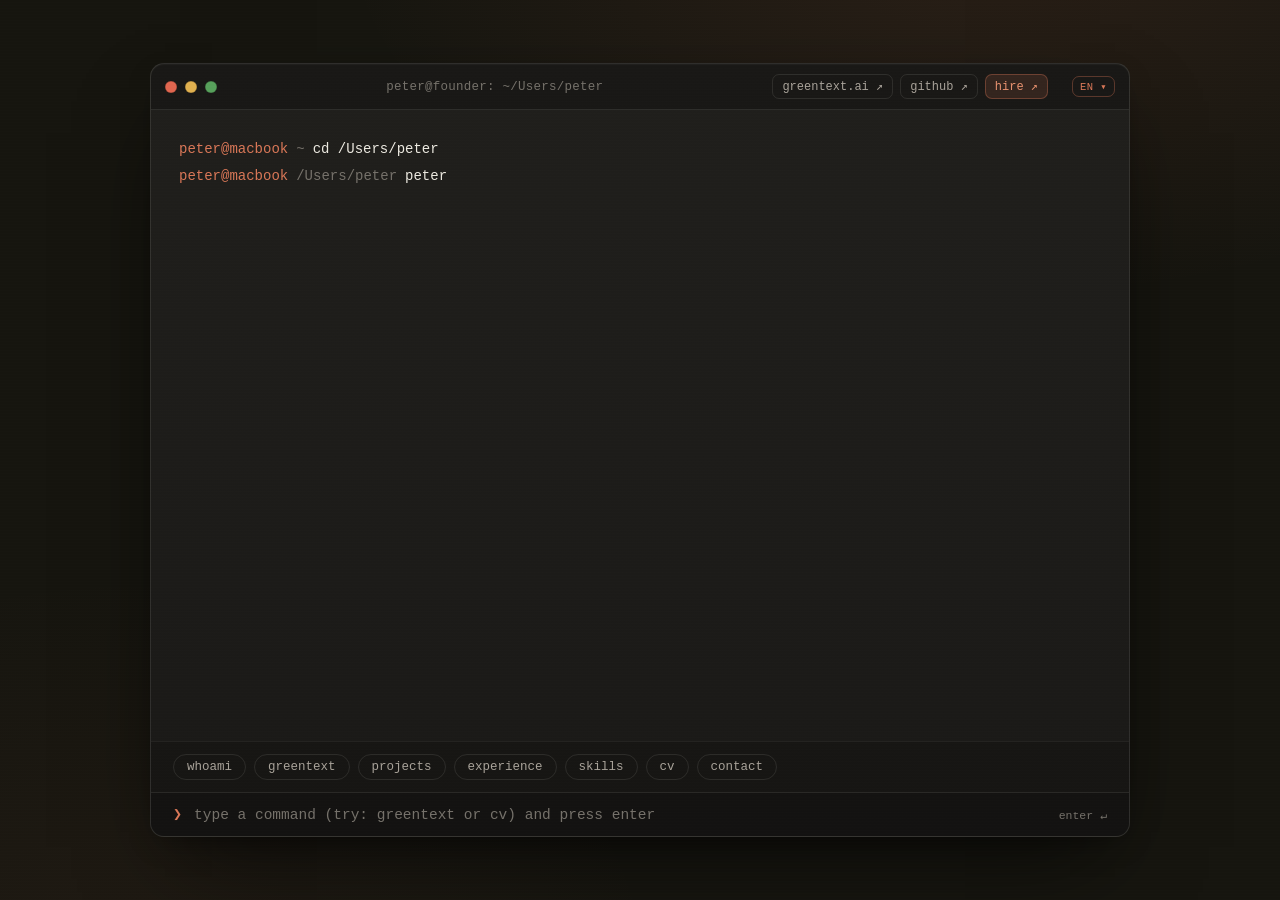
==== index.html @ 849ca5b7 "feat: terminal-style personal page, README, MIT, deploy examples" ====
<!DOCTYPE html>
<html lang="en">
<head>
  <meta charset="utf-8">
  <meta name="viewport" content="width=device-width, initial-scale=1.0, viewport-fit=cover">
  <title>Peter Parker — Founder of Greentext AI · Flutter Developer</title>
  <meta name="description" content="Peter Parker. Founder of Greentext AI, Flutter Developer and AI-first engineer with 6+ years of experience. From bodybuilding coach to solo founder of a live AI SaaS. An interactive terminal portfolio.">
  <meta name="author" content="Peter Parker">
  <meta name="theme-color" content="#1a1917">

  <meta property="og:type" content="website">
  <meta property="og:url" content="https://peter.greentext.ai/">
  <meta property="og:title" content="Peter Parker — Founder of Greentext AI">
  <meta property="og:description" content="Founder of Greentext AI · Flutter Developer · AI-first engineer. Type a command to explore.">

  <link rel="icon" href="data:image/svg+xml,%3Csvg xmlns='http://www.w3.org/2000/svg' viewBox='0 0 100 100'%3E%3Crect width='100' height='100' rx='22' fill='%231a1917'/%3E%3Ctext x='50' y='68' font-size='62' text-anchor='middle' fill='%23d97757' font-family='monospace'%3E%E2%9D%AF%3C/text%3E%3C/svg%3E">

  <link rel="stylesheet" href="css/base.css?v=3">
  <link rel="stylesheet" href="css/terminal.css?v=3">
  <link rel="stylesheet" href="css/components.css?v=3">
  <link rel="stylesheet" href="css/content.css?v=3">
  <link rel="stylesheet" href="css/input.css?v=3">
  <link rel="stylesheet" href="css/responsive.css?v=3">
</head>
<body>
  <div class="stage">
    <main class="terminal" id="terminal" aria-label="Interactive terminal portfolio of Peter Parker">
      <header class="titlebar">
        <div class="lights" aria-hidden="true">
          <span class="light light-r"></span>
          <span class="light light-y"></span>
          <span class="light light-g"></span>
        </div>
        <div class="titlebar-name">peter@founder: ~/Users/peter</div>
        <nav class="titlebar-links" aria-label="Project sites">
          <a href="https://greentext.ai/" target="_blank" rel="noopener noreferrer">greentext.ai ↗</a>
          <a href="https://github.com/petrfalkovsky" target="_blank" rel="noopener noreferrer">github ↗</a>
          <a id="hire-btn" class="hire-btn" href="https://greentext.ai/api/payments/hire/" target="_blank" rel="noopener noreferrer">hire ↗</a>
        </nav>
        <div class="langbar" id="langbar" role="group" aria-label="Language"></div>
      </header>

      <section class="screen" id="screen" tabindex="0" aria-live="polite" aria-label="Conversation output"></section>

      <div class="chips" id="chips" role="toolbar" aria-label="Quick commands"></div>

      <form class="composer" id="composer" autocomplete="off">
        <span class="composer-prompt" aria-hidden="true">❯</span>
        <input class="composer-input" id="input" type="text" name="command" aria-label="Type a command, for example: whoami, greentext, projects, cv, contact" placeholder="type a command (try: greentext or cv) and press enter" spellcheck="false" autocapitalize="off">
        <span class="composer-hint" aria-hidden="true">enter ↵</span>
      </form>
    </main>
  </div>

  <script src="js/i18n.js?v=3"></script>
  <script src="js/locales/en.js?v=3"></script>
  <script src="js/locales/ru.js?v=3"></script>
  <script src="js/locales/es.js?v=3"></script>
  <script src="js/ui.js?v=3"></script>
  <script src="js/content.js?v=3"></script>
  <script src="js/engine.js?v=3"></script>
</body>
</html>
---- css/base.css ----
/* =========================================================================
   Peter Parker — terminal portfolio
   Theme: warm dark terminal, single accent (Claude coral). Full monospace.
   ========================================================================= */

:root {
  --bg:          #16150f;
  --bg-2:        #1a1917;
  --panel:       #201f1c;
  --panel-2:     #26241f;
  --line:        rgba(236, 233, 224, 0.10);
  --line-soft:   rgba(236, 233, 224, 0.06);

  --text:        #ece9e0;
  --text-dim:    #a8a299;
  --text-faint:  #75716a;

  --accent:      #d97757;   /* Claude coral, the only accent */
  --accent-bri:  #e8916f;
  --accent-soft: rgba(217, 119, 87, 0.14);
  --accent-line: rgba(217, 119, 87, 0.34);

  --cream:       #efece3;   /* portrait tile, echoes Claude's light surface */
  --ink:         #1a1815;

  --mono: ui-monospace, "SF Mono", "JetBrains Mono", "Cascadia Code",
          "Menlo", "Consolas", "Liberation Mono", monospace;

  --radius: 14px;
  --maxw: 980px;
}

* { box-sizing: border-box; }

html, body { height: 100%; }

body {
  margin: 0;
  font-family: var(--mono);
  color: var(--text);
  background:
    radial-gradient(1100px 620px at 78% -8%, rgba(217, 119, 87, 0.10), transparent 60%),
    radial-gradient(900px 700px at 10% 110%, rgba(217, 119, 87, 0.05), transparent 60%),
    var(--bg);
  -webkit-font-smoothing: antialiased;
  text-rendering: optimizeLegibility;
}

/* faint scanline / grain layer, fixed and inert */
body::after {
  content: "";
  position: fixed;
  inset: 0;
  pointer-events: none;
  z-index: 5;
  background-image: repeating-linear-gradient(
    0deg, rgba(255, 255, 255, 0.015) 0 1px, transparent 1px 3px
  );
  mix-blend-mode: overlay;
  opacity: 0.5;
}

.stage {
  min-height: 100dvh;
  display: flex;
  flex-direction: column;
  align-items: center;
  justify-content: center;
  gap: 14px;
  padding: clamp(10px, 2.4vw, 30px);
}
---- css/terminal.css ----
/* ---------- terminal window ---------- */
.terminal {
  width: 100%;
  max-width: var(--maxw);
  height: min(86dvh, 820px);
  display: flex;
  flex-direction: column;
  background: linear-gradient(180deg, var(--panel) 0%, var(--bg-2) 100%);
  border: 1px solid var(--line);
  border-radius: var(--radius);
  box-shadow:
    0 1px 0 rgba(255, 255, 255, 0.04) inset,
    0 40px 90px -30px rgba(0, 0, 0, 0.7),
    0 10px 30px -15px rgba(0, 0, 0, 0.6);
  overflow: hidden;
}

.titlebar {
  flex: 0 0 auto;
  height: 46px;
  display: flex;
  align-items: center;
  gap: 14px;
  padding: 0 14px;
  background: rgba(0, 0, 0, 0.22);
  border-bottom: 1px solid var(--line);
}

.lights { display: flex; gap: 8px; }
.light {
  width: 12px; height: 12px; border-radius: 50%;
  box-shadow: 0 0 0 0.5px rgba(0, 0, 0, 0.35) inset;
}
.light-r { background: #e0664f; }
.light-y { background: #e0b04f; }
.light-g { background: #57a05b; }

.titlebar-name {
  flex: 1;
  text-align: center;
  font-size: 12.5px;
  letter-spacing: 0.02em;
  color: var(--text-faint);
  white-space: nowrap;
  overflow: hidden;
  text-overflow: ellipsis;
}

.titlebar-links { flex: 0 0 auto; display: flex; gap: 7px; }
.titlebar-links a {
  font-size: 12px;
  color: var(--text-dim);
  text-decoration: none;
  padding: 4px 9px;
  border: 1px solid var(--line);
  border-radius: 7px;
  white-space: nowrap;
  transition: color .18s ease, border-color .18s ease, background .18s ease;
}
.titlebar-links a:hover { color: var(--accent-bri); border-color: var(--accent-line); background: var(--accent-soft); }

/* ---------- screen ---------- */
.screen {
  flex: 1 1 auto;
  overflow-y: auto;
  overflow-x: hidden;
  padding: clamp(16px, 2.4vw, 28px);
  font-size: 14px;
  line-height: 1.62;
  scroll-behavior: smooth;
  outline: none;
}
.screen::-webkit-scrollbar { width: 10px; }
.screen::-webkit-scrollbar-track { background: transparent; }
.screen::-webkit-scrollbar-thumb { background: rgba(236,233,224,0.12); border-radius: 8px; border: 3px solid transparent; background-clip: padding-box; }
.screen::-webkit-scrollbar-thumb:hover { background: rgba(236,233,224,0.22); background-clip: padding-box; border: 3px solid transparent; }

/* spacing between exchanges */
.entry { margin-bottom: 22px; }
.entry:last-child { margin-bottom: 6px; }

/* user prompt line */
.cmd-line {
  display: flex;
  gap: 10px;
  align-items: baseline;
  color: var(--text);
  margin-bottom: 10px;
}
.cmd-line .caret { color: var(--accent); flex: 0 0 auto; }
.cmd-line .cmd { color: var(--text); word-break: break-word; }
.cmd-line .cmd .cursor {
  display: inline-block; width: 8px; height: 1.05em;
  background: var(--accent); margin-left: 2px; transform: translateY(2px);
  animation: blink 1.05s steps(1) infinite;
}
@keyframes blink { 50% { opacity: 0; } }

/* assistant block */
.resp { padding-left: 2px; }
.resp .sigil { color: var(--accent); margin-right: 8px; }
/* the ✻ marker shows at once; the body is typed out word by word */
.resp .reveal { opacity: 1; }
.resp .reveal > .sigil { display: inline-block; opacity: 0; animation: rise .4s cubic-bezier(0.22,1,0.36,1) both; }
.resp .reveal .w { opacity: 0; animation: wfade .13s ease forwards; }
.resp .reveal .tok-media { opacity: 0; animation: wfade .5s cubic-bezier(0.22,1,0.36,1) forwards; }
@keyframes rise { to { opacity: 1; transform: none; } }
@keyframes wfade { to { opacity: 1; } }

/* thinking indicator */
.thinking { display: flex; align-items: center; gap: 9px; color: var(--text-faint); }
.thinking .sigil { color: var(--accent); }
.thinking .dots span {
  display: inline-block; width: 5px; height: 5px; margin-right: 3px; border-radius: 50%;
  background: var(--text-faint); animation: pulse 1.1s ease-in-out infinite;
}
.thinking .dots span:nth-child(2) { animation-delay: .18s; }
.thinking .dots span:nth-child(3) { animation-delay: .36s; }
@keyframes pulse { 0%, 100% { opacity: .25; transform: translateY(0); } 50% { opacity: 1; transform: translateY(-3px); } }

/* generic text blocks */
.tline { color: var(--text-dim); }
.tline strong { color: var(--text); font-weight: 600; }
.lead { color: var(--text); }
.muted { color: var(--text-faint); }
.accent { color: var(--accent-bri); }
.spacer { height: 9px; }

a.link, .resp a {
  color: var(--accent-bri);
  text-decoration: none;
  border-bottom: 1px solid var(--accent-line);
  transition: color .15s ease, border-color .15s ease;
}
a.link:hover, .resp a:hover { color: var(--text); border-color: var(--text); }

/* section heading inside a response */
.rhead {
  color: var(--text-faint);
  font-size: 11.5px;
  letter-spacing: 0.16em;
  text-transform: uppercase;
  margin: 4px 0 10px;
}

/* faux shell prompt lines on boot */
.shell { color: var(--text-dim); margin-bottom: 4px; }
.shell .sp { color: var(--accent); margin-right: 8px; }
.shell .sdir { color: var(--text-faint); margin-right: 8px; }
.shell .scmd { color: var(--text); }
.shell .cursor {
  display: inline-block; width: 8px; height: 1.05em; background: var(--accent);
  margin-left: 2px; transform: translateY(2px); animation: blink 1.05s steps(1) infinite;
}

/* welcome banner, Claude Code style box */
.banner {
  border: 1px solid var(--accent-line);
  background: linear-gradient(180deg, var(--accent-soft), transparent);
  border-radius: 10px;
  padding: 15px 17px;
  margin: 8px 0 22px;
  opacity: 0; transform: translateY(8px);
  animation: rise .55s cubic-bezier(0.22,1,0.36,1) forwards;
  animation-delay: .12s;
}

/* ASCII wordmark on boot — Claude-style drawn intro */
.ascii {
  margin: 2px 0 16px;
  font-size: clamp(6px, 1.55vw, 12px);
  line-height: 1.04;
  font-weight: 700;
  white-space: pre;
  overflow-x: auto;
  background: linear-gradient(100deg, var(--accent) 0%, var(--accent-bri) 52%, #e8b9a3 100%);
  -webkit-background-clip: text; background-clip: text;
  -webkit-text-fill-color: transparent; color: transparent;
  opacity: 0; transform: translateY(8px);
  animation: rise .55s cubic-bezier(0.22,1,0.36,1) forwards;
}
.banner .b-title { color: var(--text); font-size: 15px; }
.banner .b-title .sigil { color: var(--accent); margin-right: 8px; }
.banner .b-sub { color: var(--text-dim); margin-top: 7px; font-size: 13px; line-height: 1.7; }
.banner .b-sub code { color: var(--accent-bri); background: rgba(217,119,87,0.10); padding: 1px 6px; border-radius: 5px; }
.banner .b-cwd { color: var(--text-faint); }

/* Кнопка hire в titlebar — акцентная, чтобы выделялась среди ссылок. */
.titlebar-links a.hire-btn {
  color: var(--accent-bri);
  border-color: var(--accent-line);
  background: var(--accent-soft);
}
.titlebar-links a.hire-btn:hover { filter: brightness(1.15); }
---- css/components.css ----
/* ---------- neofetch (whoami hero) ---------- */
.neofetch {
  display: grid;
  grid-template-columns: auto 1fr;
  gap: clamp(18px, 3.2vw, 34px);
  align-items: center;
}
.portrait-frame {
  position: relative;
  width: clamp(168px, 22vw, 224px);
  aspect-ratio: 1 / 1;
  background: var(--cream);
  border-radius: 12px;
  padding: 10px;
  border: 1px solid rgba(0,0,0,0.35);
  box-shadow: 0 16px 40px -18px rgba(0,0,0,0.8), 0 0 0 1px rgba(255,255,255,0.04);
}
.portrait-frame .portrait-photo { width: 100%; height: 100%; object-fit: cover; display: block; border-radius: 4px; }
.portrait-frame .ptag {
  position: absolute; left: 10px; bottom: 10px;
  font-size: 9.5px; letter-spacing: 0.14em; text-transform: uppercase;
  color: rgba(26,24,21,0.55); background: rgba(239,236,227,0.7);
  padding: 2px 6px; border-radius: 4px;
}

.nf-info { min-width: 0; }
.nf-id { color: var(--text); font-size: clamp(15px, 2.4vw, 18px); }
.nf-id b { color: var(--accent-bri); }
.nf-rule { height: 1px; background: var(--line); margin: 8px 0 12px; }
.nf-rows { display: grid; grid-template-columns: auto 1fr; gap: 0; font-size: 13.5px; border: 1px solid var(--line); border-radius: 10px; overflow: hidden; }
.nf-rows dt { color: var(--accent); white-space: nowrap; padding: 7px 14px 7px 12px; border-right: 1px solid var(--line-soft); border-bottom: 1px solid var(--line-soft); }
.nf-rows dd { margin: 0; color: var(--text-dim); padding: 7px 12px; border-bottom: 1px solid var(--line-soft); }
.nf-rows dt:last-of-type, .nf-rows dd:last-of-type { border-bottom: none; }
.nf-rows dd b { color: var(--text); font-weight: 600; }

/* ---------- product screenshot + brand logo ---------- */
.shot {
  display: block; position: relative; margin: 14px 0 4px;
  border-radius: 10px; overflow: hidden;
  border: 1px solid rgba(255,255,255,0.08);
  box-shadow: 0 18px 44px -22px rgba(0,0,0,0.85);
  transition: border-color 0.18s ease, transform 0.18s ease;
}
.shot:hover { border-color: var(--accent); transform: translateY(-2px); }
.shot img { display: block; width: 100%; height: auto; }
.shot-tag {
  position: absolute; right: 10px; bottom: 10px;
  font-size: 10.5px; letter-spacing: 0.04em;
  color: var(--text); background: rgba(20,18,16,0.74);
  -webkit-backdrop-filter: blur(6px); backdrop-filter: blur(6px);
  padding: 4px 9px; border-radius: 6px; border: 1px solid rgba(255,255,255,0.1);
}
.brand { margin-bottom: 14px; }
.brand-logo {
  display: block; width: clamp(160px, 38%, 210px); height: auto;
  border-radius: 8px; border: 1px solid rgba(255,255,255,0.08);
}
.effect-brand { display: flex; align-items: center; gap: 11px; }
.effect-brand .effect-mark { width: 42px; height: 42px; border-radius: 10px; display: block; }
.effect-brand .effect-word { font-size: 26px; font-weight: 800; letter-spacing: -0.015em; color: var(--text); }

.bio { margin-top: clamp(18px, 3vw, 28px); }
.bio .rhead { margin-bottom: 10px; }
.bio-p { color: var(--text-dim); font-size: 13.5px; line-height: 1.65; margin: 0 0 11px; max-width: 70ch; }
.bio-p:last-child { margin-bottom: 0; }
.bio-p b { color: var(--text); font-weight: 600; }

.bio-row { display: flex; gap: clamp(16px, 2.6vw, 26px); align-items: flex-start; margin: 0 0 18px; }
.bio-col { flex: 1 1 auto; min-width: 0; }
.bio-col .bio-p { margin: 0 0 10px; }
.bio-col .bio-p:last-child { margin-bottom: 0; }
.bio-shot {
  flex: 0 0 auto; width: clamp(150px, 27%, 220px); aspect-ratio: 1 / 1;
  object-fit: cover; object-position: top center;
  border-radius: 10px; border: 1px solid rgba(255,255,255,0.1);
  box-shadow: 0 14px 34px -20px rgba(0,0,0,0.85);
}
@media (max-width: 620px) {
  .bio-row { flex-direction: column; align-items: stretch; }
  .bio-shot { width: 100%; max-width: 280px; }
}

.focus { margin-top: 20px; }
.focus .rhead { margin-bottom: 10px; }
.focus-grid { display: grid; grid-template-columns: 1fr 1fr; gap: 0; border: 1px solid var(--line); border-radius: 10px; overflow: hidden; }
.focus-item { display: flex; gap: 9px; align-items: baseline; padding: 9px 13px; color: var(--text-dim); font-size: 13px; border-bottom: 1px solid var(--line-soft); }
.focus-grid .focus-item:nth-child(odd) { border-right: 1px solid var(--line-soft); }
.focus-item .fx { color: var(--accent); flex: 0 0 auto; }
.bio-close { margin-top: 16px; max-width: 78ch; }
@media (max-width: 620px) {
  .focus-grid { grid-template-columns: 1fr; }
  .focus-grid .focus-item:nth-child(odd) { border-right: none; }
}

/* ---------- data visualizations (charts, stat band, recognition) ---------- */
.viz-block { margin-top: 20px; }
.viz-block .rhead { margin-bottom: 10px; }

/* spotlight — recognition / on-stage callout */
.spotlight {
  display: flex; gap: 14px; padding: 15px 17px;
  border: 1px solid var(--accent-line); border-radius: 12px;
  background: var(--accent-soft);
}
.spot-mark {
  flex: 0 0 auto; width: 30px; height: 30px; border-radius: 8px;
  display: grid; place-items: center; font-size: 15px; color: var(--bg);
  background: var(--accent); box-shadow: 0 0 16px -3px var(--accent);
}
.spot-title { color: var(--text); font-size: 14px; font-weight: 600; line-height: 1.35; }
.spot-text { color: var(--text-dim); font-size: 13.5px; line-height: 1.55; margin-top: 5px; }
.spot-tags { display: flex; flex-wrap: wrap; gap: 7px; margin-top: 11px; }
.spot-tag {
  font-size: 11.5px; color: var(--accent-bri);
  border: 1px solid var(--accent-line); border-radius: 999px; padding: 2px 11px;
}

/* stat band — headline numbers */
.statband {
  display: grid; grid-template-columns: repeat(auto-fit, minmax(132px, 1fr));
  border: 1px solid var(--line); border-radius: 12px; overflow: hidden;
}
.stat { padding: 13px 16px; border-right: 1px solid var(--line-soft); border-bottom: 1px solid var(--line-soft); }
.stat-v { color: var(--accent-bri); font-size: clamp(20px, 2.6vw, 26px); font-weight: 600; letter-spacing: -0.01em; line-height: 1; }
.stat-l { color: var(--text-dim); font-size: 12px; margin-top: 6px; line-height: 1.35; }

/* horizontal bar chart */
.chart { margin: 4px 0 2px; padding: 15px 17px 16px; border: 1px solid var(--line); border-radius: 12px; background: var(--panel); }
.chart-head { color: var(--text); font-size: 13.5px; margin-bottom: 13px; }
.chart-head span { color: var(--text-faint); }
.bars { display: grid; gap: 11px; }
.bar-row { display: grid; grid-template-columns: 72px 1fr auto; gap: 12px; align-items: center; }
.bar-lab { color: var(--text-dim); font-size: 12.5px; white-space: nowrap; }
.bar-track { height: 14px; background: var(--line-soft); border-radius: 999px; overflow: hidden; }
.bar-fill {
  height: 100%; width: 0; border-radius: 999px;
  background: linear-gradient(90deg, var(--accent-line), var(--accent));
  transition: width 0.95s cubic-bezier(0.22, 1, 0.36, 1);
}
.bar-fill.hi { background: linear-gradient(90deg, var(--accent), var(--accent-bri)); box-shadow: 0 0 16px -3px var(--accent); }
.chart.is-in .bar-fill { width: var(--w); }
.bar-val { color: var(--text); font-size: 12.5px; font-weight: 600; white-space: nowrap; }
.chart-src { color: var(--text-faint); font-size: 11px; line-height: 1.5; margin-top: 12px; }

@media (max-width: 620px) {
  .bar-row { grid-template-columns: 56px 1fr auto; gap: 9px; }
  .arc-c { font-size: 11px; }
  .arc-t { font-size: 10px; }
}
---- css/content.css ----
/* ---------- timeline (experience) ---------- */
.tl { display: grid; gap: 18px; }
.tl-item { display: grid; grid-template-columns: 46px 152px 1fr; gap: 16px; align-items: start; }

.tl-logo {
  width: 46px; height: 46px; border-radius: 10px;
  display: grid; place-items: center; overflow: hidden;
  background: var(--cream);
  border: 1px solid rgba(0,0,0,0.3);
}
.tl-logo img { width: 100%; height: 100%; object-fit: contain; padding: 5px; }
.tl-logo.duo { display: flex; align-items: center; justify-content: center; gap: 3px; padding: 5px; }
.tl-logo.duo img { width: 47%; height: auto; padding: 0; object-fit: contain; }
.tl-logo.mono {
  background: transparent; color: var(--accent-bri);
  border: 1px solid var(--accent-line);
  font-size: 20px; font-weight: 600;
}
.tl-logo.mono.current { background: var(--accent-soft); }

.tl-when { color: var(--accent); font-size: 12px; padding-top: 3px; white-space: nowrap; }
.tl-when .tl-meta { display: block; color: var(--text-faint); font-size: 11px; margin-top: 2px; }
.tl-body .tl-role { color: var(--text); }
.tl-body .tl-role b { font-weight: 600; }
.tl-body .tl-note { color: var(--text-dim); font-size: 13px; margin-top: 3px; }
.tl-body .tl-tag {
  display: inline-block; margin-top: 7px; font-size: 11.5px; color: var(--accent-bri);
  border: 1px solid var(--accent-line); border-radius: 999px; padding: 1px 10px;
}
.tl-body .tl-tags { display: flex; flex-wrap: wrap; align-items: center; gap: 7px; margin-top: 7px; }
.tl-body .tl-tags .tl-tag { margin-top: 0; }
.tl-body .tl-link {
  display: inline-flex; align-items: center; gap: 5px; text-decoration: none;
  transition: color .15s ease, border-color .15s ease, background .15s ease;
}
.tl-body .tl-link svg { flex: 0 0 auto; }
.tl-body .tl-link .tl-link-arrow { font-size: 10px; opacity: .7; }
.tl-body .tl-link:hover {
  color: var(--text); border-color: var(--accent-bri); background: var(--accent-soft);
}
.tl-edu {
  margin-top: 4px; display: grid; grid-template-columns: 46px 1fr; gap: 14px; align-items: center;
  padding-top: 14px; border-top: 1px solid var(--line-soft);
}
.tl-edu .tl-logo.mono { font-size: 18px; }
.tl-edu .e-name { color: var(--text); }
.tl-edu .e-meta { color: var(--text-faint); font-size: 12.5px; margin-top: 2px; }

/* ---------- product table (effect / sylvent) ---------- */
.ptable { margin-top: 6px; border: 1px solid var(--line); border-radius: 10px; overflow: hidden; }
.ptable a.prow, .ptable .prow {
  display: grid; grid-template-columns: 180px 1fr auto; gap: 14px; align-items: center;
  padding: 11px 14px; text-decoration: none; border: none;
  border-bottom: 1px solid var(--line-soft);
  transition: background .15s ease;
}
.ptable .prow:last-child { border-bottom: none; }
.ptable a.prow:hover { background: var(--accent-soft); }
.prow .p-name { color: var(--text); font-weight: 600; }
.prow .p-name .p-sub { display: block; color: var(--text-faint); font-size: 11.5px; font-weight: 400; margin-top: 1px; }
.prow .p-desc { color: var(--text-dim); font-size: 13px; }
.prow .p-go { color: var(--accent-bri); font-size: 12px; white-space: nowrap; opacity: 0; transition: opacity .15s ease; }
.ptable a.prow:hover .p-go { opacity: 1; }

/* go to site button */
.go-row { margin-top: 14px; display: flex; gap: 10px; flex-wrap: wrap; }
.btn-go {
  display: inline-flex; align-items: center; gap: 8px;
  font-family: var(--mono); font-size: 13px; color: var(--accent-bri);
  text-decoration: none; border: 1px solid var(--accent-line); border-radius: 8px;
  padding: 8px 15px; transition: background .15s ease, color .15s ease, transform .08s ease;
}
.btn-go:hover { background: var(--accent); color: #1a1410; }
.btn-go:active { transform: translateY(1px); }
.btn-go.ghost { color: var(--text-dim); border-color: var(--line); }
.btn-go.ghost:hover { background: rgba(236,233,224,0.06); color: var(--text); }

/* ---------- metrics ---------- */
.m-group { margin-bottom: 16px; }
.m-cap { color: var(--text); margin-bottom: 9px; }
.m-cap span { color: var(--text-faint); font-size: 12px; }
.m-grid { display: grid; grid-template-columns: repeat(3, 1fr); gap: 1px; background: var(--line-soft); border: 1px solid var(--line-soft); border-radius: 10px; overflow: hidden; }
.m-cell { background: var(--panel-2); padding: 12px 13px; }
.m-val { color: var(--text); font-size: clamp(16px, 2.6vw, 20px); }
.m-lab { color: var(--text-faint); font-size: 11px; letter-spacing: 0.04em; margin-top: 3px; text-transform: uppercase; }
.m-foot { color: var(--text-dim); font-size: 13px; margin-top: 4px; }
.m-foot b { color: var(--accent-bri); font-weight: 600; }

/* ---------- key/value list (sylvent, raise) ---------- */
.kv { display: grid; gap: 0; border: 1px solid var(--line); border-radius: 10px; overflow: hidden; }
.kv-row { display: grid; grid-template-columns: 116px 1fr; gap: 0; align-items: stretch; border-bottom: 1px solid var(--line-soft); }
.kv-row:last-child { border-bottom: none; }
.kv-k { color: var(--accent); font-size: 12.5px; padding: 10px 13px; border-right: 1px solid var(--line-soft); background: rgba(255,255,255,0.015); }
.kv-v { color: var(--text-dim); padding: 10px 13px; }
.kv-v b { color: var(--text); font-weight: 600; }

/* ---------- help / contact ---------- */
.help-grid { display: grid; grid-template-columns: repeat(2, minmax(0,1fr)); gap: 0; border: 1px solid var(--line); border-radius: 10px; overflow: hidden; }
.help-row { display: grid; grid-template-columns: 110px 1fr; gap: 12px; padding: 8px 13px; border-bottom: 1px solid var(--line-soft); }
.help-grid .help-row:nth-child(odd) { border-right: 1px solid var(--line-soft); }
.help-row code { color: var(--accent-bri); }
.help-row span { color: var(--text-faint); font-size: 13px; }
---- css/input.css ----
/* ---------- chips ---------- */
.chips {
  flex: 0 0 auto;
  display: flex;
  flex-wrap: wrap;
  gap: 8px;
  padding: 12px clamp(14px, 2.4vw, 22px);
  border-top: 1px solid var(--line-soft);
  background: rgba(0,0,0,0.16);
}
.chip {
  font-family: var(--mono);
  font-size: 12.5px;
  color: var(--text-dim);
  background: transparent;
  border: 1px solid var(--line);
  border-radius: 999px;
  padding: 5px 13px;
  cursor: pointer;
  transition: color .15s ease, border-color .15s ease, background .15s ease, transform .08s ease;
}
.chip:hover { color: var(--accent-bri); border-color: var(--accent-line); background: var(--accent-soft); }
.chip:active { transform: translateY(1px); }
.chip:focus-visible { outline: 2px solid var(--accent-line); outline-offset: 2px; }

/* ---------- composer ---------- */
.composer {
  flex: 0 0 auto;
  display: flex;
  align-items: center;
  gap: 10px;
  padding: 12px clamp(14px, 2.4vw, 22px);
  border-top: 1px solid var(--line);
  background: rgba(0,0,0,0.28);
}
.composer-prompt { color: var(--accent); font-size: 15px; }
.composer-input {
  flex: 1;
  background: transparent;
  border: none;
  outline: none;
  color: var(--text);
  font-family: var(--mono);
  font-size: 14.5px;
  caret-color: var(--accent);
}
.composer-input::placeholder { color: var(--text-faint); }
.composer-hint { color: var(--text-faint); font-size: 11.5px; white-space: nowrap; }

/* --- language switcher (titlebar) --- */
.langbar { display: flex; gap: 4px; margin-left: 10px; }
.lang-btn {
  font-family: var(--mono);
  font-size: 10.5px;
  letter-spacing: 0.04em;
  color: var(--text-faint);
  background: transparent;
  border: 1px solid var(--line-soft);
  border-radius: 7px;
  padding: 3px 7px;
  cursor: pointer;
  transition: color 0.15s, border-color 0.15s;
}
.lang-btn:hover { color: var(--text-dim); border-color: var(--line); }
.lang-btn.active { color: var(--accent); border-color: var(--accent-line); }

/* Выпадашка языков: одна кнопка текущего языка, остальные — в меню. */
.lang-dd { position: relative; }
.lang-dd-toggle { white-space: nowrap; }
.lang-dd-menu {
  display: none;
  position: absolute;
  right: 0;
  top: calc(100% + 4px);
  z-index: 30;
  flex-direction: column;
  gap: 4px;
  padding: 6px;
  background: var(--bg, #1a1917);
  border: 1px solid var(--line);
  border-radius: 8px;
}
.lang-dd.open .lang-dd-menu { display: flex; }
.lang-dd-item { width: 100%; }
---- css/responsive.css ----
/* ---------- responsive ---------- */
@media (max-width: 720px) {
  .terminal { height: min(90dvh, 760px); }
  .screen { font-size: 13px; }
  .neofetch { grid-template-columns: 1fr; justify-items: center; text-align: center; gap: 18px; }
  .nf-rows { text-align: left; }
  .nf-rule { display: none; }
  .tl-item { grid-template-columns: 40px 1fr; gap: 12px; }
  .tl-item .tl-when { grid-column: 2; padding-top: 0; order: 2; }
  .tl-item .tl-logo { grid-row: span 2; }
  .tl-item .tl-body { grid-column: 2; order: 1; }
  .tl-logo { width: 40px; height: 40px; }
  .ptable a.prow, .ptable .prow { grid-template-columns: 1fr; gap: 3px; }
  .prow .p-go { display: none; }
  .m-grid { grid-template-columns: repeat(2, 1fr); }
  .kv-row { grid-template-columns: 1fr; }
  .kv-k { border-right: none; border-bottom: 1px solid var(--line-soft); }
  .help-grid { grid-template-columns: 1fr; }
  .help-grid .help-row:nth-child(odd) { border-right: none; }
  .composer-hint { display: none; }
  .titlebar-name { font-size: 11px; }
}

@media (max-width: 420px) {
  .m-grid { grid-template-columns: 1fr 1fr; }
}

/* ---------- reduced motion ---------- */
@media (prefers-reduced-motion: reduce) {
  * { animation-duration: 0.001ms !important; animation-iteration-count: 1 !important; transition-duration: 0.001ms !important; scroll-behavior: auto !important; }
  .resp .reveal, .resp .reveal > .sigil, .resp .reveal .w, .resp .reveal .tok-media { opacity: 1; transform: none; }
  .ascii, .banner { opacity: 1; transform: none; }
  .cmd-line .cmd .cursor { animation: none; }
}

/* ---------- мобильные: titlebar переносится на две строки ---------- */
@media (max-width: 720px) {
  .titlebar { flex-wrap: wrap; height: auto; min-height: 46px; padding: 8px 12px; row-gap: 6px; }
  .titlebar-name { flex: 1 1 auto; min-width: 0; }
  .titlebar-links { flex-wrap: wrap; row-gap: 6px; }
  .langbar { margin-left: auto; }
}
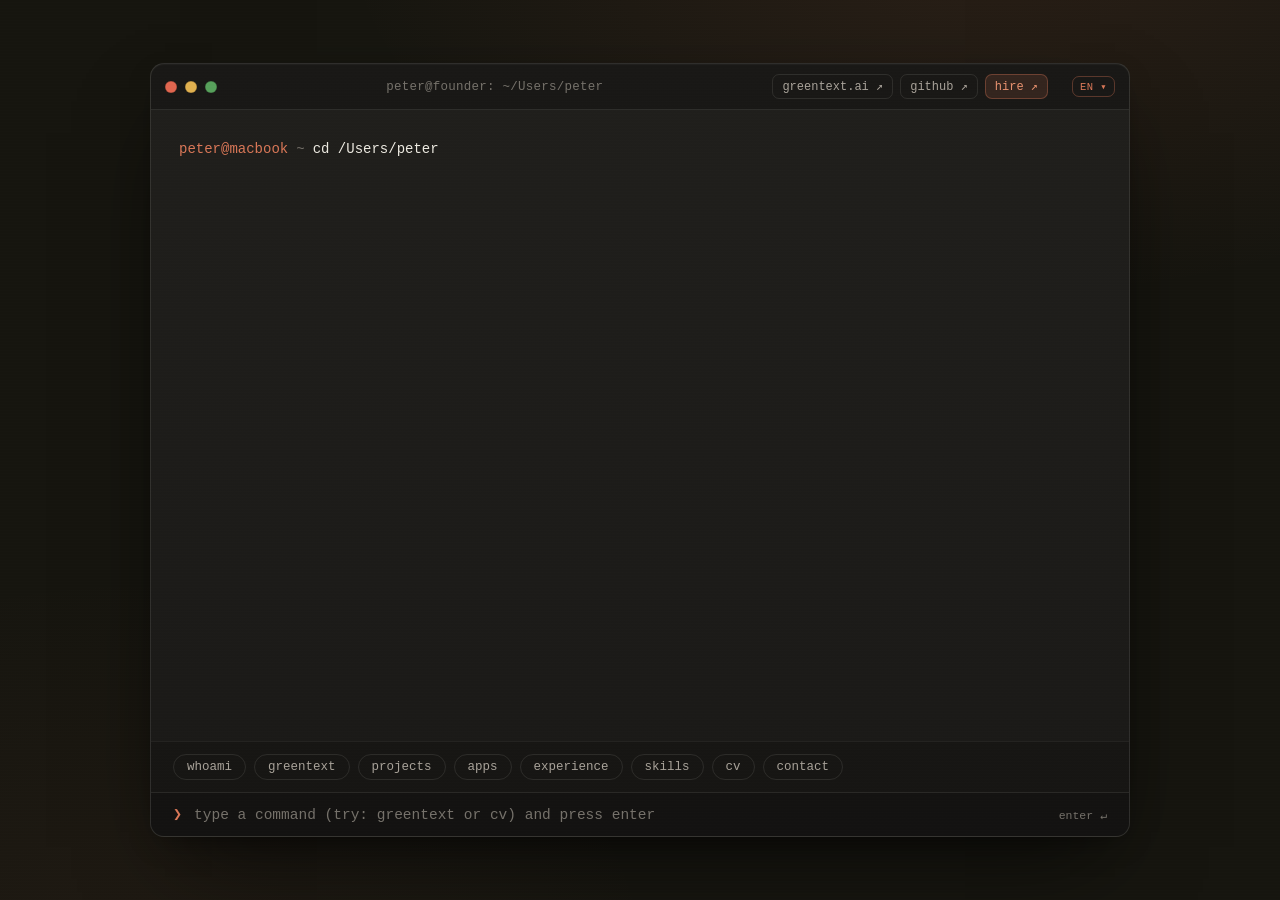
==== commit f0cb0b7d: "content(cv): без SaaS и «а не», редактор чертежей в 20mm, шаги работы с AI-агентами Co-Authored-By: " ====
--- a/index.html
+++ b/index.html
@@ -4,7 +4,7 @@
   <meta charset="utf-8">
   <meta name="viewport" content="width=device-width, initial-scale=1.0, viewport-fit=cover">
   <title>Peter Parker — Founder of Greentext AI · Flutter Developer</title>
-  <meta name="description" content="Peter Parker. Founder of Greentext AI, Flutter Developer and AI-first engineer with 6+ years of experience. From bodybuilding coach to solo founder of a live AI SaaS. An interactive terminal portfolio.">
+  <meta name="description" content="Peter Parker. Founder of Greentext AI, Flutter Developer and AI-first engineer with 6+ years of experience. From bodybuilding coach to solo founder of a live AI product. An interactive terminal portfolio.">
   <meta name="author" content="Peter Parker">
   <meta name="theme-color" content="#1a1917">
 
--- a/css/components.css
+++ b/css/components.css
@@ -9,7 +9,7 @@
   position: relative;
   width: clamp(168px, 22vw, 224px);
   aspect-ratio: 1 / 1;
-  background: var(--cream);
+  background: linear-gradient(rgba(0,0,0,0.22), rgba(0,0,0,0.22)), var(--panel);
   border-radius: 12px;
   padding: 10px;
   border: 1px solid rgba(0,0,0,0.35);
@@ -19,7 +19,7 @@
 .portrait-frame .ptag {
   position: absolute; left: 10px; bottom: 10px;
   font-size: 9.5px; letter-spacing: 0.14em; text-transform: uppercase;
-  color: rgba(26,24,21,0.55); background: rgba(239,236,227,0.7);
+  color: var(--text-faint); background: rgba(0,0,0,0.35);
   padding: 2px 6px; border-radius: 4px;
 }
 
